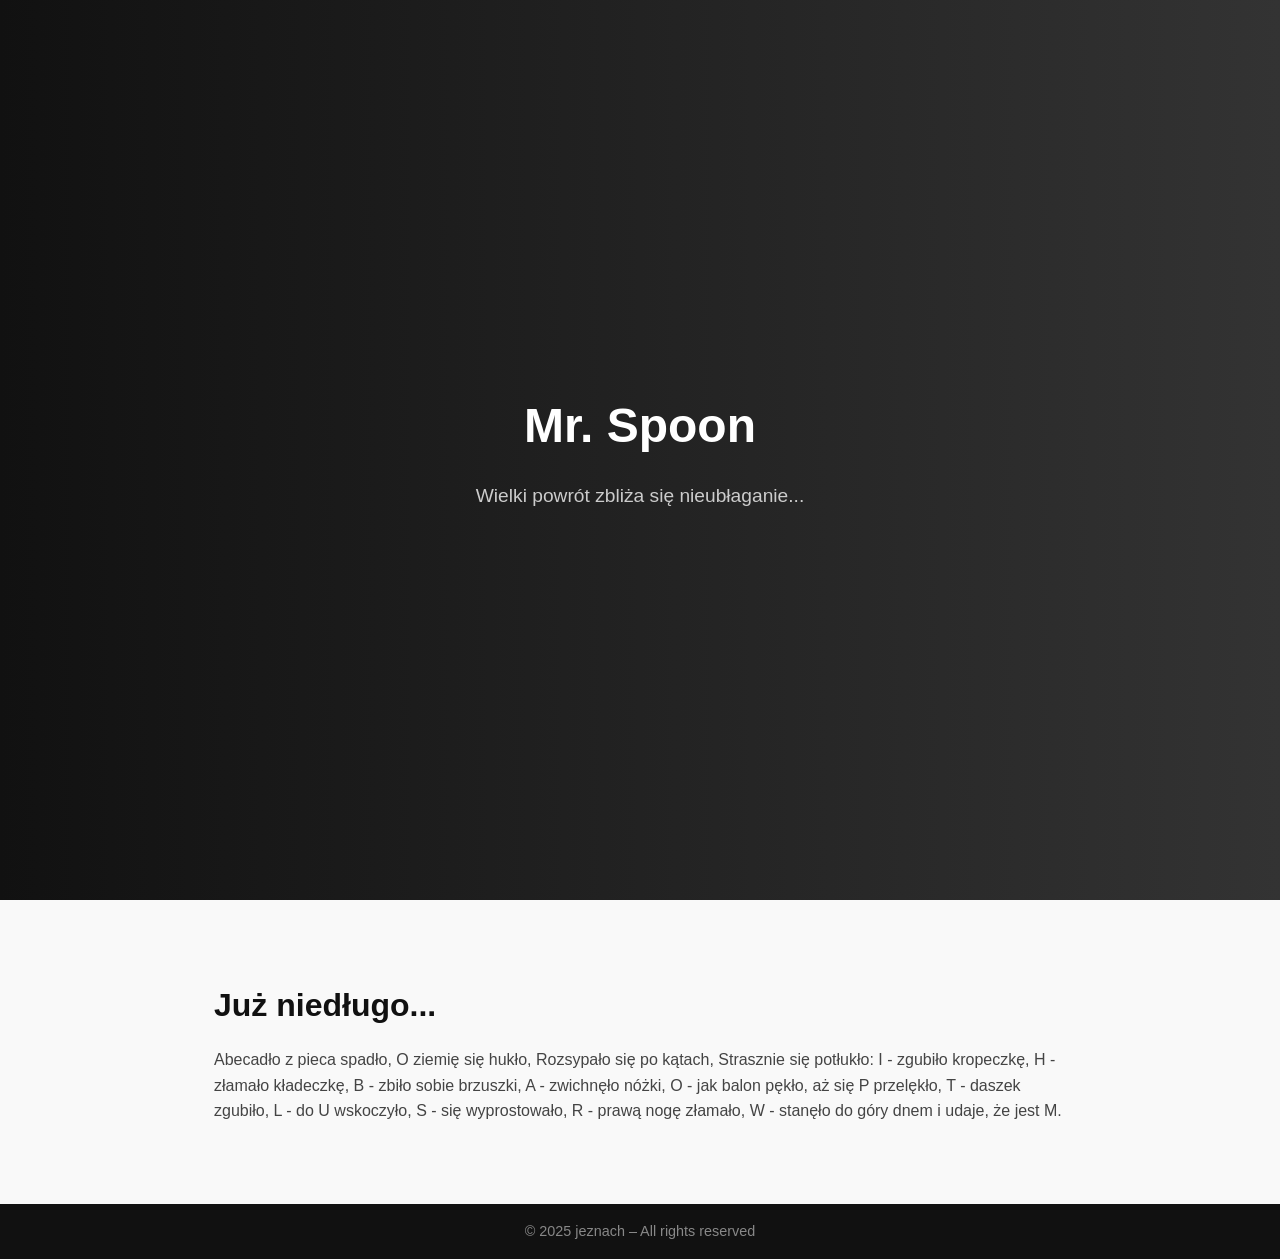
==== index.html @ 78df61a4 "Add files via upload" ====
<!DOCTYPE html>
<html lang="pl">
<head>
  <meta charset="UTF-8">
  <meta name="viewport" content="width=device-width, initial-scale=1.0">
  <title>Lorem Ipsum</title>
  <style>
    * {
      margin: 0;
      padding: 0;
      box-sizing: border-box;
    }

    body {
      font-family: 'Segoe UI', Tahoma, sans-serif;
      background: #f9f9f9;
      color: #222;
      line-height: 1.6;
    }

    nav {
      position: sticky;
      top: 0;
      background: rgba(255, 255, 255, 0.9);
      backdrop-filter: blur(10px);
      display: flex;
      justify-content: center;
      gap: 2rem;
      padding: 1rem;
      box-shadow: 0 2px 8px rgba(0,0,0,0.05);
      z-index: 1000;
    }

    nav a {
      text-decoration: none;
      color: #333;
      font-weight: 500;
      transition: color 0.3s ease;
    }

    nav a:hover {
      color: #0078ff;
    }

    header {
      height: 100vh;
      display: flex;
      flex-direction: column;
      justify-content: center;
      align-items: center;
      background: linear-gradient(to right, #111, #333);
      color: white;
      text-align: center;
      padding: 2rem;
    }

    header h1 {
      font-size: 3rem;
      margin-bottom: 1rem;
      opacity: 0;
      transform: translateY(30px);
      transition: all 1s ease;
    }

    header p {
      font-size: 1.2rem;
      color: #ccc;
      opacity: 0;
      transform: translateY(30px);
      transition: all 1s ease 0.3s;
    }

    section {
      max-width: 900px;
      margin: 5rem auto;
      padding: 0 1.5rem;
      opacity: 0;
      transform: translateY(40px);
      transition: all 1s ease;
    }

    section h2 {
      font-size: 2rem;
      margin-bottom: 1rem;
      color: #111;
    }

    section p {
      font-size: 1rem;
      color: #444;
    }

    footer {
      text-align: center;
      padding: 1rem;
      background: #111;
      color: #888;
      font-size: 0.9rem;
    }

    .visible {
      opacity: 1 !important;
      transform: translateY(0) !important;
    }
  </style>
</head>
<body>

  <header>
    <h1>Mr. Spoon</h1>
    <p>Wielki powrót zbliża się nieubłaganie...</p>
  </header>

  <section>
    <h2>Już niedługo...</h2>
    <p>
        Abecadło z pieca spadło,
        O ziemię się hukło,
        Rozsypało się po kątach,
        Strasznie się potłukło:
        I - zgubiło kropeczkę,
        H - złamało kładeczkę,
        B - zbiło sobie brzuszki,
        A - zwichnęło nóżki,
        O - jak balon pękło,
        aż się P przelękło,
        T - daszek zgubiło,
        L - do U wskoczyło,
        S - się wyprostowało,
        R - prawą nogę złamało,
        W - stanęło do góry dnem i udaje, że jest M.
    </p>
  </section>

  <footer>
    © 2025 jeznach – All rights reserved
  </footer>

  <script>
    window.addEventListener("load", () => {
      document.querySelector("header h1").classList.add("visible");
      document.querySelector("header p").classList.add("visible");
    });

    const sections = document.querySelectorAll("section");
    const observer = new IntersectionObserver(entries => {
      entries.forEach(entry => {
        if(entry.isIntersecting) {
          entry.target.classList.add("visible");
        } else {
          entry.target.classList.remove("visible");
        }
      });
    }, { threshold: 0.2 });

    sections.forEach(sec => observer.observe(sec));
  </script>
</body>
</html>
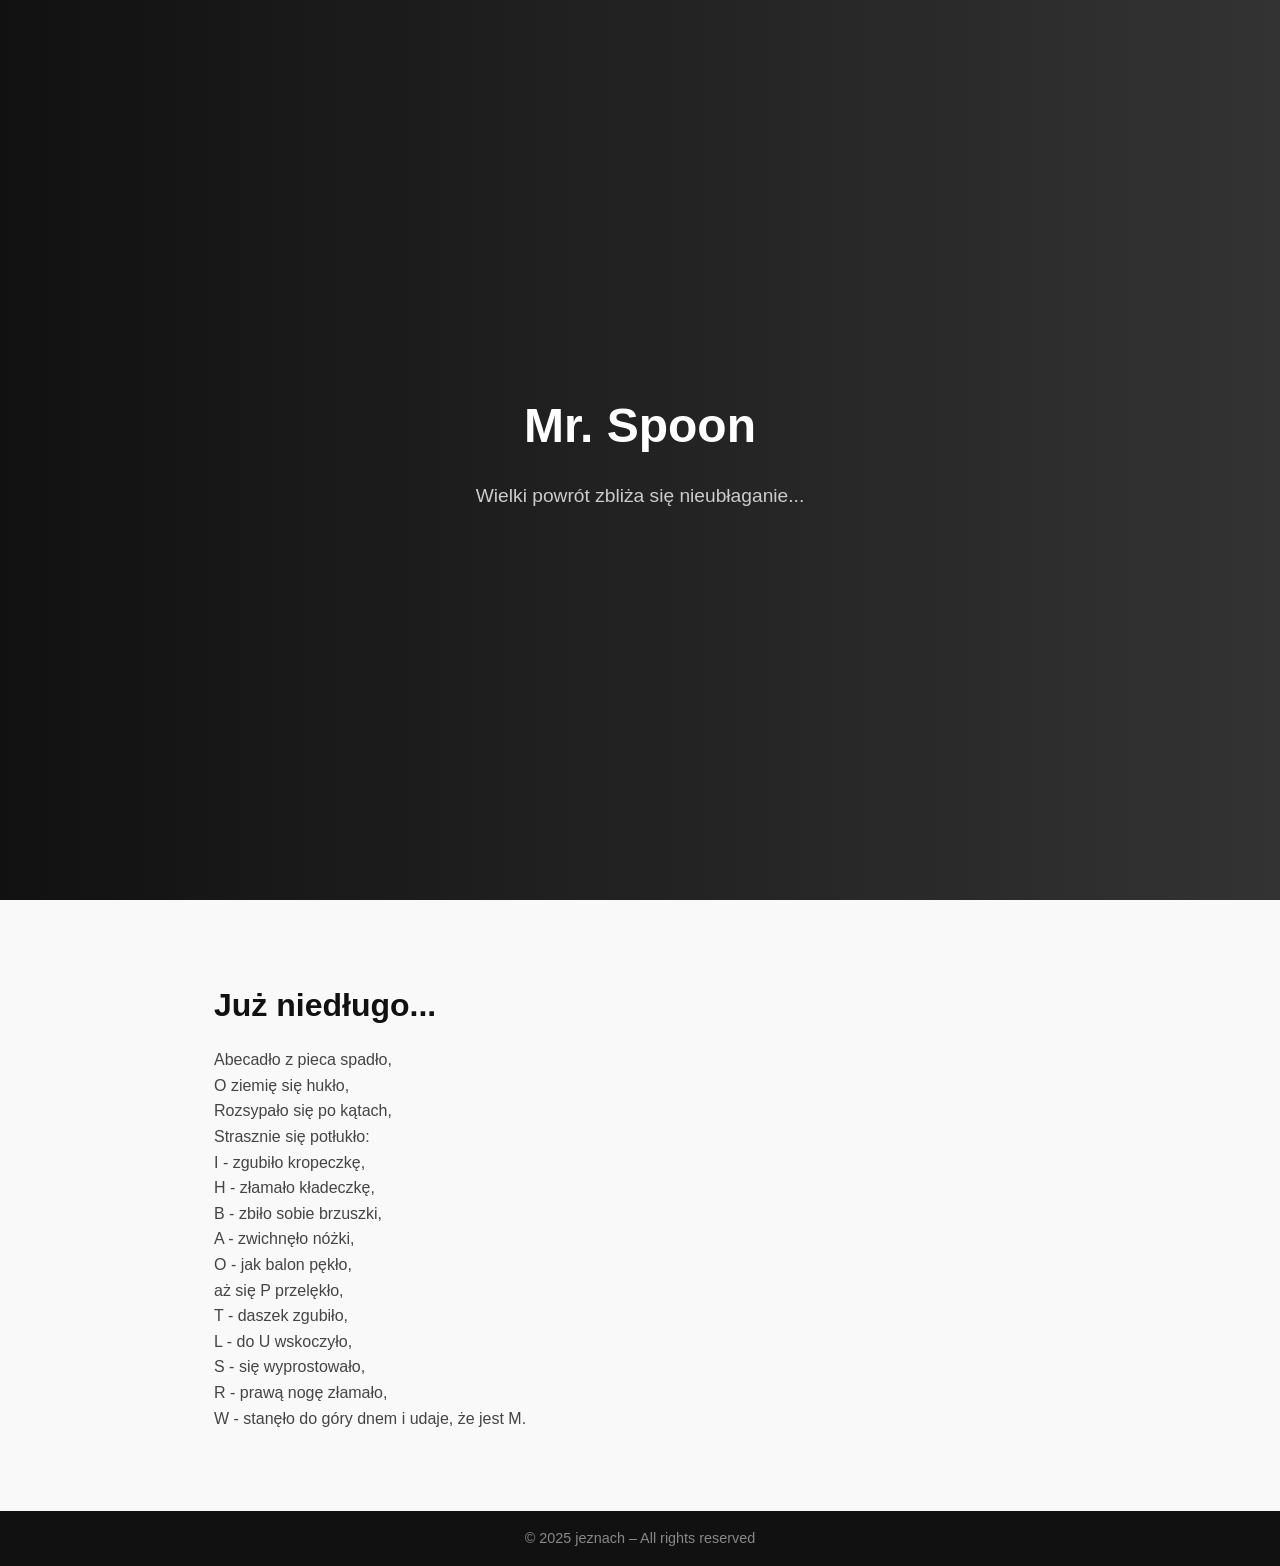
==== commit 0d9c0d42: "Update index.html" ====
--- a/index.html
+++ b/index.html
@@ -3,7 +3,7 @@
 <head>
   <meta charset="UTF-8">
   <meta name="viewport" content="width=device-width, initial-scale=1.0">
-  <title>Lorem Ipsum</title>
+  <title>Mr. Spoon</title>
   <style>
     * {
       margin: 0;
@@ -114,21 +114,21 @@
   <section>
     <h2>Już niedługo...</h2>
     <p>
-        Abecadło z pieca spadło,
-        O ziemię się hukło,
-        Rozsypało się po kątach,
-        Strasznie się potłukło:
-        I - zgubiło kropeczkę,
-        H - złamało kładeczkę,
-        B - zbiło sobie brzuszki,
-        A - zwichnęło nóżki,
-        O - jak balon pękło,
-        aż się P przelękło,
-        T - daszek zgubiło,
-        L - do U wskoczyło,
-        S - się wyprostowało,
-        R - prawą nogę złamało,
-        W - stanęło do góry dnem i udaje, że jest M.
+        Abecadło z pieca spadło,<br>
+        O ziemię się hukło,<br>
+        Rozsypało się po kątach,<br>
+        Strasznie się potłukło:<br>
+        I - zgubiło kropeczkę,<br>
+        H - złamało kładeczkę,<br>
+        B - zbiło sobie brzuszki,<br>
+        A - zwichnęło nóżki,<br>
+        O - jak balon pękło,<br>
+        aż się P przelękło,<br>
+        T - daszek zgubiło,<br>
+        L - do U wskoczyło,<br>
+        S - się wyprostowało,<br>
+        R - prawą nogę złamało,<br>
+        W - stanęło do góry dnem i udaje, że jest M.<br>
     </p>
   </section>
 
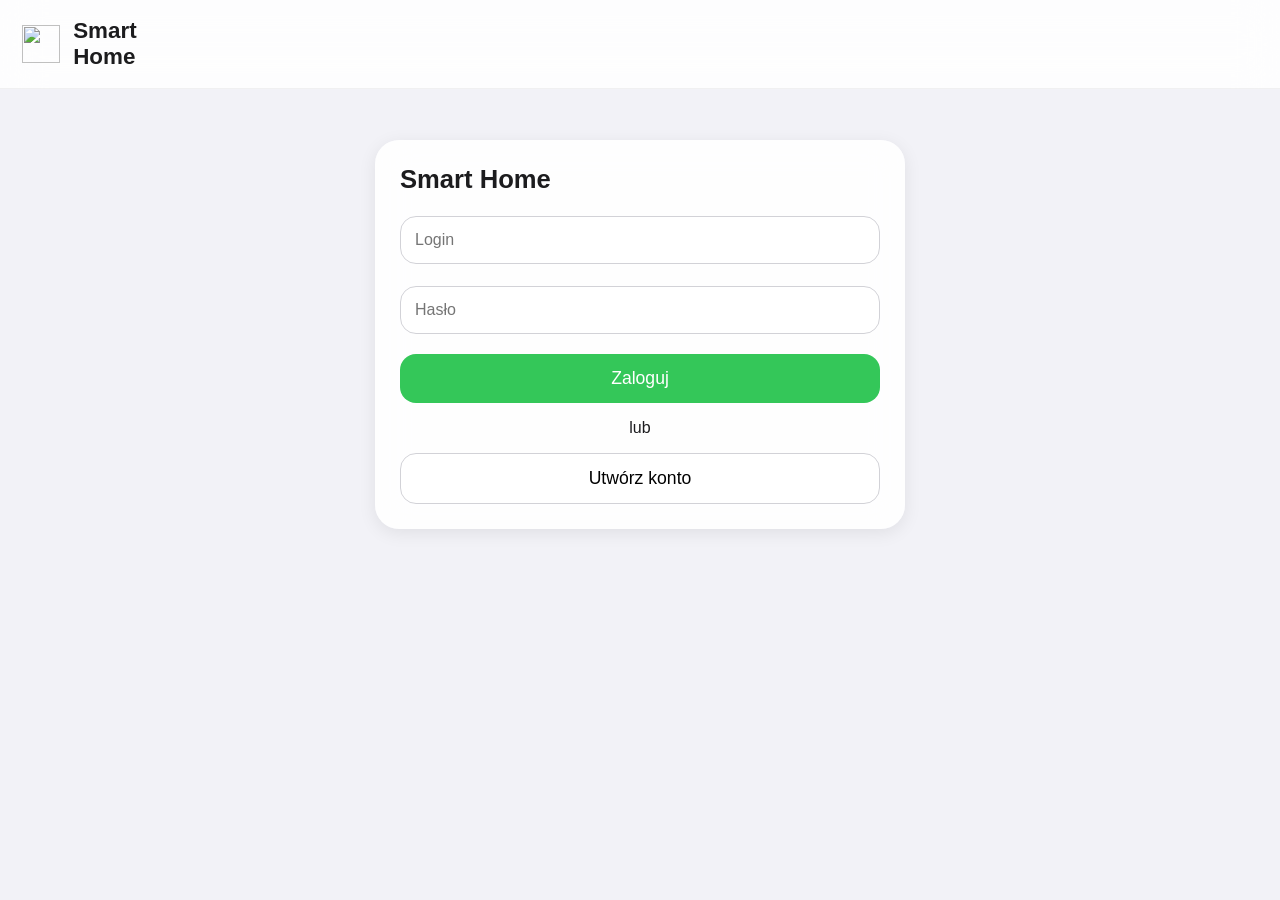
==== commit 608506fc: "Refactor index.html for Smart Home interface" ====
--- a/index.html
+++ b/index.html
@@ -1,159 +1,151 @@
 <!DOCTYPE html>
 <html lang="pl">
 <head>
-  <meta charset="UTF-8">
-  <meta name="viewport" content="width=device-width, initial-scale=1.0">
-  <title>Mr. Spoon</title>
-  <style>
-    * {
-      margin: 0;
-      padding: 0;
-      box-sizing: border-box;
+    <meta charset="UTF-8">
+    <title>Smart Home</title>
+    <link rel="stylesheet" href="style.css">
+    <link rel="icon" type="image/png" href="images/logo.jpg">
+</head>
+<body class="home">
+
+<header class="frosted">
+    <img src="images/logo.jpg" class="logo">
+    <h1>Smart Home</h1>
+    
+    <nav><a href="#" onclick="logout()">Wyloguj</a></nav>
+</header>
+
+<div class="panel status-panel">
+    <h2>Status domu</h2>
+
+    <p id="statusText">Brak aktywnych urządzeń</p>
+
+    <div class="control">
+        <h3>Alarm globalny</h3>
+        <button id="globalAlarmBtn" class="toggle-btn">Uzbrój alarm</button>    
+    </div>
+</div>
+
+<div class="home-title">
+    <h2>Twoje pomieszczenia</h2>
+</div>
+
+<div class="room-selector" id="rooms"></div>
+
+<div id="toast"></div>
+
+<script>
+if(!localStorage.getItem("logged")){
+    window.location.href = "login.html";
+}
+
+const user = localStorage.getItem("currentUser");
+const rooms = JSON.parse(localStorage.getItem("rooms_" + user)) || [];
+
+const container = document.getElementById("rooms");
+const statusText = document.getElementById("statusText");
+const globalAlarmBtn = document.getElementById("globalAlarmBtn");
+
+rooms.forEach(room => {
+    const el = document.createElement("a");
+    el.className = "room-card";
+    el.href = room + ".html";
+    el.innerHTML = "<h2>" + room.charAt(0).toUpperCase() + room.slice(1) + "</h2>";
+    container.appendChild(el);
+});
+
+function logout(){
+    localStorage.removeItem("logged");
+    window.location.href = "login.html";
+}
+
+function updateStatus(){
+    let active = [];
+
+    rooms.forEach(room=>{
+        const data = JSON.parse(localStorage.getItem(room));
+        if(data && data.toggles){
+            Object.values(data.toggles).forEach(v=>{
+                if(v) active.push(room);
+            });
+        }
+    });
+
+    const activeText = active.length
+        ? "Aktywne w: " + [...new Set(active)].join(", ")
+        : "Brak aktywnych urządzeń";
+
+    statusText.textContent = activeText;
+}
+
+setInterval(updateStatus,1000);
+
+/* GLOBALNY ALARM */
+let previousStates = JSON.parse(localStorage.getItem("previousStates")) || null;
+let alarmActive = localStorage.getItem("globalAlarm") === "true";
+
+function updateAlarmButton(){
+    if(alarmActive){
+        globalAlarmBtn.classList.add("on");
+        globalAlarmBtn.textContent = "Rozbrój alarm";
+    } else {
+        globalAlarmBtn.classList.remove("on");
+        globalAlarmBtn.textContent = "Uzbrój alarm";
+    }
+}
+
+globalAlarmBtn.onclick = () => {
+
+    if (!alarmActive) {
+
+        previousStates = {};
+
+        rooms.forEach(room => {
+            const data = JSON.parse(localStorage.getItem(room)) || { toggles: {} };
+            previousStates[room] = JSON.parse(JSON.stringify(data));
+
+            Object.keys(data.toggles).forEach(key => {
+                data.toggles[key] = false;
+            });
+
+            localStorage.setItem(room, JSON.stringify(data));
+        });
+
+        localStorage.setItem("previousStates", JSON.stringify(previousStates));
+        localStorage.setItem("globalAlarm", "true");
+        alarmActive = true;
+
+        showToast("Alarm uzbrojony — wszystkie urządzenia wyłączone");
+
+    } else {
+
+        if (previousStates) {
+            Object.keys(previousStates).forEach(room => {
+                localStorage.setItem(room, JSON.stringify(previousStates[room]));
+            });
+        }
+
+        localStorage.removeItem("previousStates");
+        localStorage.setItem("globalAlarm", "false");
+        alarmActive = false;
+
+        showToast("Alarm rozbrojony — poprzedni stan przywrócony");
     }
 
-    body {
-      font-family: 'Segoe UI', Tahoma, sans-serif;
-      background: #f9f9f9;
-      color: #222;
-      line-height: 1.6;
-    }
+    updateAlarmButton();
+};
 
-    nav {
-      position: sticky;
-      top: 0;
-      background: rgba(255, 255, 255, 0.9);
-      backdrop-filter: blur(10px);
-      display: flex;
-      justify-content: center;
-      gap: 2rem;
-      padding: 1rem;
-      box-shadow: 0 2px 8px rgba(0,0,0,0.05);
-      z-index: 1000;
-    }
+updateAlarmButton();
 
-    nav a {
-      text-decoration: none;
-      color: #333;
-      font-weight: 500;
-      transition: color 0.3s ease;
-    }
+function showToast(text){
+    const t = document.getElementById("toast");
+    t.textContent = text;
+    t.classList.add("show");
 
-    nav a:hover {
-      color: #0078ff;
-    }
+    setTimeout(()=>t.classList.remove("show"),3000);
+}
+</script>
 
-    header {
-      height: 100vh;
-      display: flex;
-      flex-direction: column;
-      justify-content: center;
-      align-items: center;
-      background: linear-gradient(to right, #111, #333);
-      color: white;
-      text-align: center;
-      padding: 2rem;
-    }
 
-    header h1 {
-      font-size: 3rem;
-      margin-bottom: 1rem;
-      opacity: 0;
-      transform: translateY(30px);
-      transition: all 1s ease;
-    }
-
-    header p {
-      font-size: 1.2rem;
-      color: #ccc;
-      opacity: 0;
-      transform: translateY(30px);
-      transition: all 1s ease 0.3s;
-    }
-
-    section {
-      max-width: 900px;
-      margin: 5rem auto;
-      padding: 0 1.5rem;
-      opacity: 0;
-      transform: translateY(40px);
-      transition: all 1s ease;
-    }
-
-    section h2 {
-      font-size: 2rem;
-      margin-bottom: 1rem;
-      color: #111;
-    }
-
-    section p {
-      font-size: 1rem;
-      color: #444;
-    }
-
-    footer {
-      text-align: center;
-      padding: 1rem;
-      background: #111;
-      color: #888;
-      font-size: 0.9rem;
-    }
-
-    .visible {
-      opacity: 1 !important;
-      transform: translateY(0) !important;
-    }
-  </style>
-</head>
-<body>
-
-  <header>
-    <h1>Mr. Spoon</h1>
-    <p>Wielki powrót zbliża się nieubłaganie...</p>
-  </header>
-
-  <section>
-    <h2>Już niedługo...</h2>
-    <p>
-        Abecadło z pieca spadło,<br>
-        O ziemię się hukło,<br>
-        Rozsypało się po kątach,<br>
-        Strasznie się potłukło:<br>
-        I - zgubiło kropeczkę,<br>
-        H - złamało kładeczkę,<br>
-        B - zbiło sobie brzuszki,<br>
-        A - zwichnęło nóżki,<br>
-        O - jak balon pękło,<br>
-        aż się P przelękło,<br>
-        T - daszek zgubiło,<br>
-        L - do U wskoczyło,<br>
-        S - się wyprostowało,<br>
-        R - prawą nogę złamało,<br>
-        W - stanęło do góry dnem i udaje, że jest M.<br>
-    </p>
-  </section>
-
-  <footer>
-    © 2025 jeznach – All rights reserved
-  </footer>
-
-  <script>
-    window.addEventListener("load", () => {
-      document.querySelector("header h1").classList.add("visible");
-      document.querySelector("header p").classList.add("visible");
-    });
-
-    const sections = document.querySelectorAll("section");
-    const observer = new IntersectionObserver(entries => {
-      entries.forEach(entry => {
-        if(entry.isIntersecting) {
-          entry.target.classList.add("visible");
-        } else {
-          entry.target.classList.remove("visible");
-        }
-      });
-    }, { threshold: 0.2 });
-
-    sections.forEach(sec => observer.observe(sec));
-  </script>
 </body>
 </html>
--- a/style.css
+++ b/style.css
@@ -0,0 +1,455 @@
+@import url('https://fonts.cdnfonts.com/css/sf-pro-display');
+
+body {
+    margin: 0;
+    padding: 0;
+    font-family: 'SF Pro Display', sans-serif;
+    background: #F2F2F7;
+    color: #1C1C1E;
+}
+
+header.frosted {
+    position: fixed;
+    top: 0;
+    left: 0;
+    right: 0;
+    padding: 18px 22px;
+    background: rgba(255,255,255,0.85);
+    backdrop-filter: blur(20px);
+    border-bottom: 1px solid rgba(0,0,0,0.05);
+    display: flex;
+    justify-content: space-between;
+    align-items: center;
+    max-width: 100%;
+    z-index: 20;
+    box-sizing: border-box;
+}
+
+header h1 {
+    font-size: 1.4rem;
+    font-weight: 600;
+    margin: 0;
+    flex-grow: 1;
+}
+
+header nav {
+    display: flex;
+    justify-content: flex-end;
+    align-items: center;
+    width: 100%;
+    box-sizing: border-box;
+}
+
+header nav a {
+    text-decoration: none;
+    color: #007AFF;
+    font-size: 1.05rem;
+    padding-left: 10px;
+    margin-left: 0;
+    white-space: nowrap;
+    display: inline-block;
+}
+.logo {
+    width: 3vw;
+    height: 3vw;
+    margin-right: 1vw;
+}
+.panel {
+    margin: 140px auto;
+    width: 92%;
+    max-width: 480px;
+    padding: 25px;
+    border-radius: 24px;
+    background: rgba(255,255,255,0.88);
+    backdrop-filter: blur(18px);
+    box-shadow: 0 4px 18px rgba(0,0,0,0.08);
+    animation: smoothFade 0.6s ease;
+}
+
+@keyframes smoothFade {
+    from { opacity: 0; transform: translateY(20px); }
+    to { opacity: 1; transform: translateY(0); }
+}
+
+.panel h2 {
+    margin-top: 0;
+    font-size: 1.6rem;
+    font-weight: 700;
+    color: #1C1C1E;
+}
+
+.control {
+    margin-top: 22px;
+}
+
+.control h3 {
+    margin-bottom: 10px;
+    font-size: 1.1rem;
+    font-weight: 600;
+    color: #3A3A3C;
+}
+
+.toggle-btn {
+    width: 100%;
+    padding: 14px;
+    font-size: 1.1rem;
+    background: #FFFFFF;
+    border-radius: 16px;
+    border: 1px solid #D2D2D7;
+    cursor: pointer;
+    transition: 0.25s;
+    box-sizing: border-box;
+}
+
+.toggle-btn.on {
+    background: #34C759;
+    color: white;
+    border: none;
+}
+
+.toggle-btn:hover {
+    filter: brightness(0.95);
+}
+
+.temp-slider {
+    width: 100%;
+    margin-top: 10px;
+    -webkit-appearance: none;
+    height: 6px;
+    border-radius: 4px;
+    background: #D1D1D6;
+}
+
+.temp-slider::-webkit-slider-thumb {
+    -webkit-appearance: none;
+    width: 26px;
+    height: 26px;
+    background: #007AFF;
+    border-radius: 50%;
+    cursor: pointer;
+}
+
+.temp-display {
+    font-size: 1.3rem;
+    margin-top: 6px;
+    color: #007AFF;
+    font-weight: 600;
+}
+
+.home-container {
+    text-align: center;
+    margin-top: 160px;
+    font-size: 2.2rem;
+    color: #1C1C1E;
+}
+
+.home-title {
+    margin-top: 110px;
+    text-align: center;
+}
+
+.home-title h2 {
+    font-size: 1.8rem;
+    font-weight: 700;
+    color: #1C1C1E;
+}
+
+.room-selector {
+    margin-top: 25px;
+    padding: 20px;
+    display: grid;
+    grid-template-columns: 1fr;
+    gap: 20px;
+    width: 90%;
+    max-width: 900px;
+    margin-left: auto;
+    margin-right: auto;
+}
+
+.room-card {
+    padding: 28px;
+    background: white;
+    text-decoration: none;
+    border-radius: 22px;
+    box-shadow: 0 4px 14px rgba(0,0,0,0.08);
+    text-align: center;
+    transition: 0.25s ease;
+    color: #1C1C1E;
+}
+
+.room-card h2 {
+    margin: 0;
+    font-size: 1.5rem;
+    font-weight: 600;
+}
+
+.room-card:hover {
+    transform: translateY(-5px);
+    box-shadow: 0 10px 25px rgba(0,0,0,0.12);
+}
+
+@media (min-width: 600px) {
+    .room-selector {
+        grid-template-columns: repeat(2, 1fr);
+    }
+}
+
+@media (min-width: 1000px) {
+    .room-card {
+        padding: 36px;
+        font-size: 1.2rem;
+    }
+}
+
+.temp-slider {
+    width: 100%;
+    margin-top: 10px;
+    -webkit-appearance: none;
+    height: 6px;
+    border-radius: 4px;
+    background: #D1D1D6;
+}
+
+.temp-slider::-webkit-slider-thumb {
+    -webkit-appearance: none;
+    width: 26px;
+    height: 26px;
+    background: #007AFF;
+    border-radius: 50%;
+    cursor: pointer;
+}
+
+.temp-display {
+    font-size: 1.3rem;
+    margin-top: 6px;
+    color: #007AFF;
+    font-weight: 600;
+}
+
+.estimated-time {
+    font-size: 1.3rem;
+    margin-top: 20px;
+    color: #1C1C1E;
+    font-weight: 600;
+}
+
+.btn-confirm {
+    width: 100%;
+    padding: 14px;
+    font-size: 1.1rem;
+    background: #34C759;
+    color: white;
+    border-radius: 16px;
+    border: none;
+    cursor: pointer;
+    transition: 0.25s;
+    margin-top: 20px;
+}
+
+.btn-confirm:hover {
+    filter: brightness(0.95);
+}
+.music-player {
+    margin-top: 15px;
+    padding: 20px;
+    border-radius: 20px;
+    background: rgba(255,255,255,0.9);
+    backdrop-filter: blur(15px);
+    box-shadow: 0 4px 15px rgba(0,0,0,0.08);
+}
+
+.music-top h3 {
+    margin: 0;
+    font-size: 1.2rem;
+}
+
+.music-top p {
+    margin: 0;
+    color: #666;
+    font-size: 0.9rem;
+}
+
+.music-controls {
+    display: flex;
+    justify-content: center;
+    gap: 15px;
+    margin-top: 15px;
+}
+
+.music-btn {
+    padding: 10px 14px;
+    border-radius: 14px;
+    border: none;
+    background: #F2F2F7;
+    cursor: pointer;
+    font-size: 1.2rem;
+}
+
+.music-btn.main {
+    background: #007AFF;
+    color: white;
+}
+
+.music-btn.active {
+    background: #34C759;
+    color: white;
+}
+
+.volume-control {
+    display: flex;
+    align-items: center;
+    gap: 10px;
+    margin-top: 15px;
+}
+input.toggle-btn {
+    width: 100%;
+    padding: 14px;
+    border-radius: 16px;
+    border: 1px solid #D2D2D7;
+    font-size: 1rem;
+    box-sizing: border-box;
+    display: block;
+}
+.status-panel {
+    margin-top: 110px;
+}
+
+#toast {
+    position: fixed;
+    bottom: 30px;
+    left: 50%;
+    transform: translateX(-50%);
+    background: #1C1C1E;
+    color: white;
+    padding: 14px 20px;
+    border-radius: 16px;
+    opacity: 0;
+    transition: 0.3s;
+    z-index: 50;
+}
+
+#toast.show {
+    opacity: 1;
+}
+.music-player {
+    margin-top: 15px;
+}
+
+#songSlider {
+    width: 100%;
+    -webkit-appearance: none;
+    height: 6px;
+    border-radius: 4px;
+    background: #D1D1D6;
+    cursor: pointer;
+    margin: 10px 0;
+}
+
+#songSlider::-webkit-slider-thumb {
+    -webkit-appearance: none;
+    width: 20px;
+    height: 20px;
+    background: #007AFF;
+    border-radius: 50%;
+    cursor: pointer;
+}
+
+#songSlider::-moz-range-thumb {
+    width: 20px;
+    height: 20px;
+    background: #007AFF;
+    border-radius: 50%;
+    cursor: pointer;
+}
+.music-player {
+    overflow: hidden;
+    max-height: 500px;
+    transition: max-height 0.4s ease, opacity 0.4s ease;
+    opacity: 1;
+}
+
+.music-player.hidden {
+    max-height: 0;
+    opacity: 0;
+    margin: 0;
+    padding: 0;
+}
+
+.checkbox-list {
+    display: grid;
+    gap: 12px;
+    margin-top: 12px;
+}
+
+.checkbox-item {
+    display: flex;
+    align-items: center;
+    gap: 12px;
+    background: rgba(255,255,255,0.95);
+    padding: 12px 14px;
+    border-radius: 14px;
+    border: 1px solid #E6E6EA;
+    box-shadow: 0 4px 12px rgba(0,0,0,0.04);
+    cursor: pointer;
+    transition: transform 0.15s ease, box-shadow 0.15s ease;
+}
+
+.checkbox-item:hover {
+    transform: translateY(-3px);
+    box-shadow: 0 8px 20px rgba(0,0,0,0.06);
+}
+
+.checkbox-item input[type="checkbox"] {
+    appearance: none;
+    -webkit-appearance: none;
+    width: 22px;
+    height: 22px;
+    border-radius: 6px;
+    border: 2px solid #D2D2D7;
+    background: white;
+    display: inline-block;
+    position: relative;
+    flex: 0 0 auto;
+}
+
+.checkbox-item input[type="checkbox"]:checked {
+    background: #007AFF;
+    border-color: #007AFF;
+}
+
+.checkbox-item input[type="checkbox"]:checked::after {
+    content: "✓";
+    color: white;
+    font-weight: 700;
+    position: absolute;
+    left: 5px;
+    top: 0px;
+}
+
+#globalAlarmBtn {
+    width: 100%;
+    padding: 14px;
+    font-size: 1.1rem;
+    background: #FFFFFF;
+    border-radius: 16px;
+    border: 1px solid #D2D2D7;
+    cursor: pointer;
+    transition: 0.25s;
+    box-sizing: border-box;
+    margin-top: 20px;
+    text-align: center;
+}
+
+#globalAlarmBtn:hover {
+    filter: brightness(0.95);
+}
+
+#globalAlarmBtn.on {
+    background: #34C759;
+    color: white;
+    border: none;
+}
+
+#globalAlarmBtn.on:hover {
+    filter: brightness(0.95);
+}
